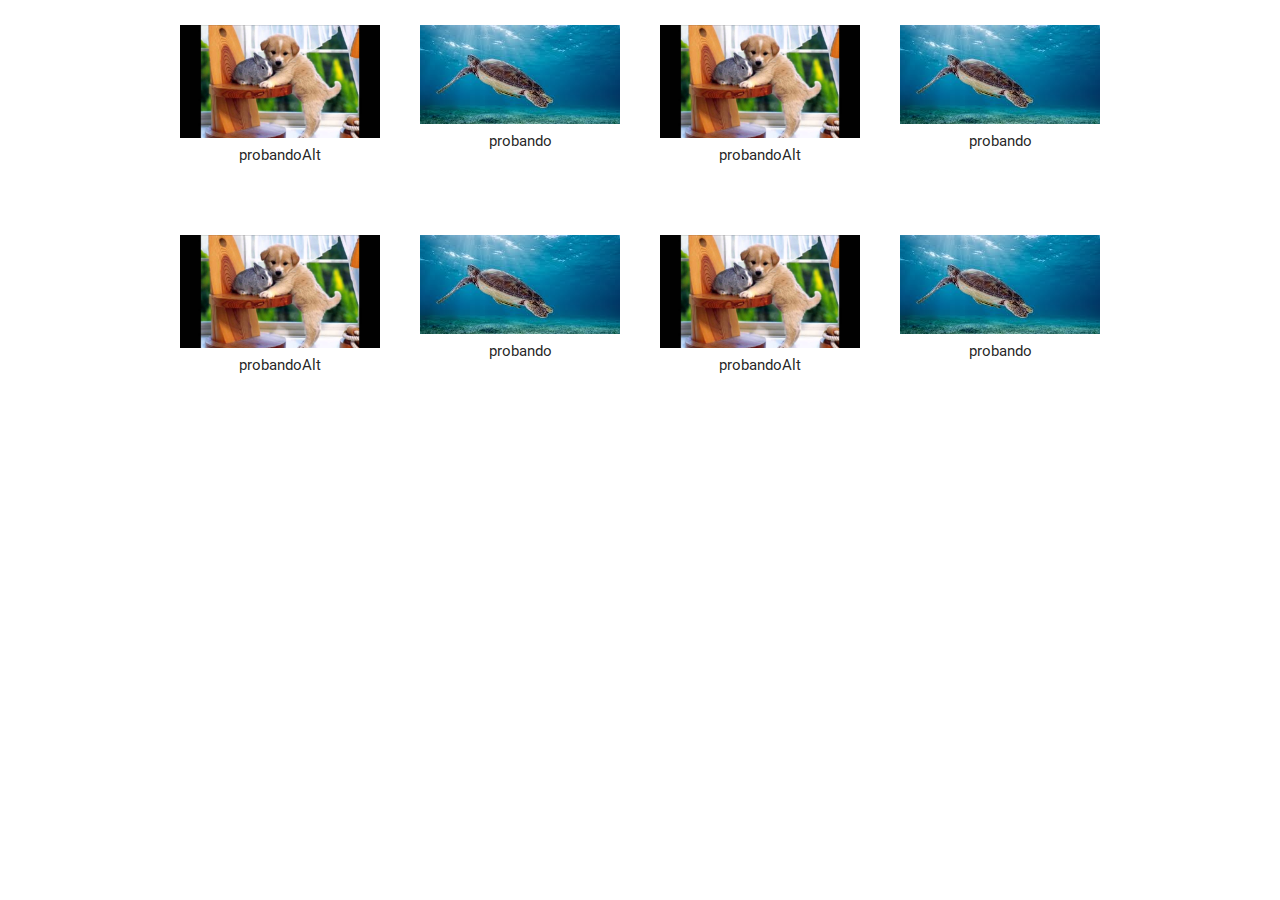
==== public/index.html @ 80aa9e71 "actualizando carpertas" ====
<!DOCTYPE html>
<html lang="en">
<head>
  <meta charset="utf-8">
  <meta http-equiv="X-UA-Compatible" content="IE=edge">
  <meta name="viewport" content="width=device-width, initial-scale=1.0">
  <title>Viajes</title>
  <link rel="stylesheet" href="vendors/materialize/css/materialize.min.css">

  <link rel="stylesheet" href="css/main.css">  
</head>

<body>
  <!-- Prueba para hover -->
    <!-- <div class="product-photo">
           <img src="assets/images/image1.jpg" class="img2" width="200px" height="200px">
           <img src="assets/img/tiernos.jpg" class="desaparece img1" width="200px" height="200px">
        
     </div> -->
    <div class="container">
        
        <img  src="assets/img/tiernos.jpg" alt="probandoAlt" width="200px">
        <img  src="assets/img/tortuga.jpg"  alt="probando" width="200px"> 
              
        <img  src="assets/img/tiernos.jpg" alt="probandoAlt" width="200px">
        <img  src="assets/img/tortuga.jpg"  alt="probando" width="200px"> 
              
        <img  src="assets/img/tiernos.jpg" alt="probandoAlt" width="200px">
        <img  src="assets/img/tortuga.jpg"  alt="probando" width="200px"> 
              
        <img  src="assets/img/tiernos.jpg" alt="probandoAlt" width="200px">
        <img  src="assets/img/tortuga.jpg"  alt="probando" width="200px"> 
          
    </div>

    <div id="content2">
    </div>
 
  <!-- Materialize  Jquery JavaScript -->
  <script src="vendors/js/jquery-3.2.1.min.js"></script>
  <script src="js/index.js"></script>
  <script src="js/prueba.js"></script>
</body>

</html>
---- public/css/main.css ----
/* Helpers */
.bold{
    font-weight: bold;
}
.content-body {
    background: rgb(247, 245, 245);
    font-family:'Raleway', sans-serif;
}

.item-img {
    outline: 1px solid blue;
    float: left;
    margin: 5%;
    
}
.fixed-cont{
    position: fixed;
    z-index: 1000;
}
.cont-img {
    outline: 1px solid red;
    float: left;
}
.container {
    overflow: hidden;
}
/* jennifer
 */
 
.product-photo {
    background-color: #CCCCCC;
    float: left;
    position:relative;
    height: 285px;
    margin-bottom: 5px;
    width: 181px;
}
.imgdisplay{
    display: none;
}
.imghover {
    position: absolute;
    top: 0px;
    left: 0px;
    opacity: 1;
}
.figcaptionhover {
    height: 100px;
    background-color: black;
    color: white;
    padding-top: 30px;
}
.img2 {
    position:absolute;
    top:0px;
    left:0px;
}

pre {
    display: block;
    padding: 9.5px;
    margin: 0 0 10px;
    font-size: 13px;
    line-height: 1.428571429;
    color: #333;
    word-break: break-all;
    word-wrap: break-word;
    background-color: #f5f5f5;
    border: 1px solid #ccc;
    border-radius: 4px;
    position: relative;
}
span {
    position: absolute;
    left: 10px;
}
.texto-azul {
    border: 1px solid red;
}

figure.horizontal {
    height: 200px;
    width: 200px;
    text-align: center;
    margin: 5px 2px;
}
.tb {
    width: 70%;
    max-width: 960px;
    width: 90%;
    list-style-type: none;
    margin: 20px auto;
    padding: 0;
    display: flex;
    flex-flow: row wrap;
    justify-content: space-around;
}

.nav-wrapper {
   /* background: #3f51b5;*/
   background: rgb(126, 125, 125);
}
.cont-section {
    margin-top: 2%;
    padding: 2%;
    background: #fff;
}
.back-img {
    background: url('../assets/img/programa-cod.jpg')
            center no-repeat;
    background-size: cover;
    width: 100%;
    height: 60vh;
    color: white;        
}
.text {
    text-align: center;
    padding-top: 15%;
    font-family: 'Stint Ultra Condensed', cursive;
}
.opacity{
    background: rgba(0, 0, 0, 0.5);
    height: 100%;
}
.descarga {
    text-align: center;
    /*margin: 2%;*/
}
.descarga a {
    margin: 2%;
}
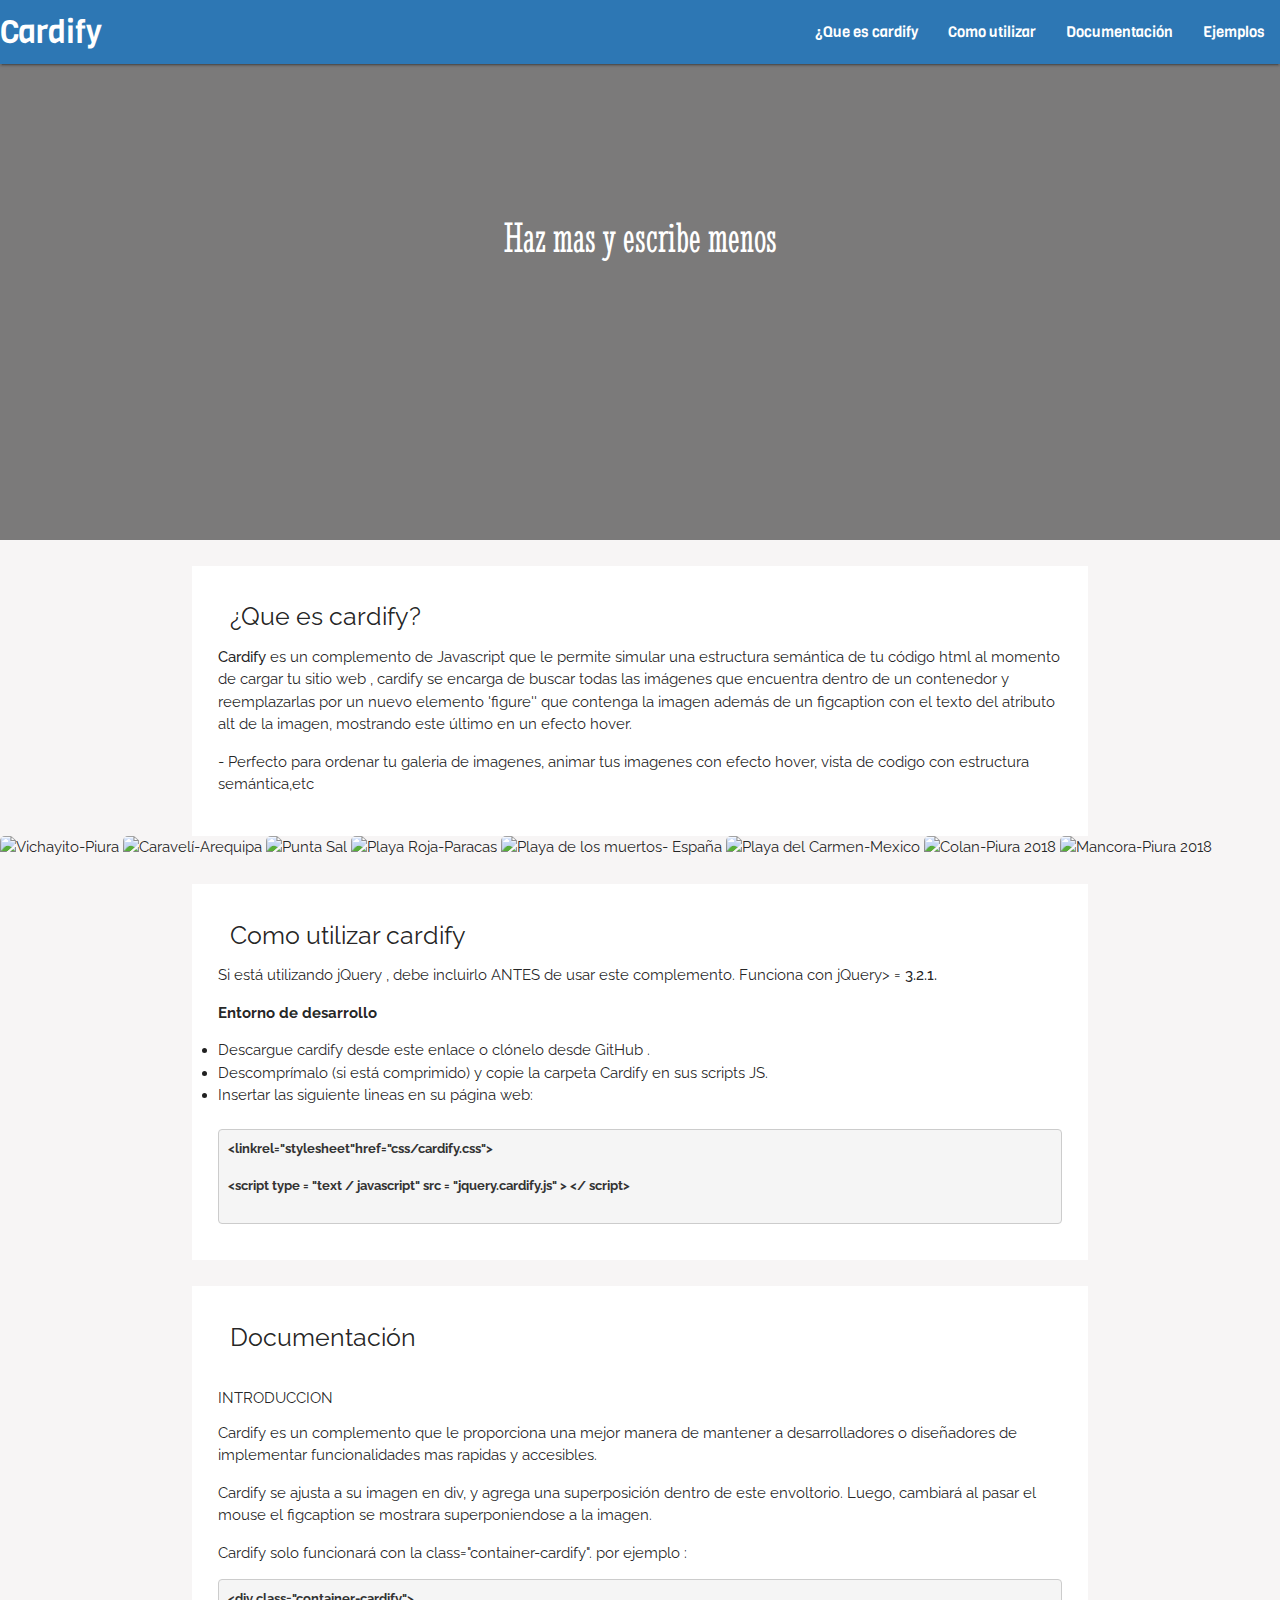
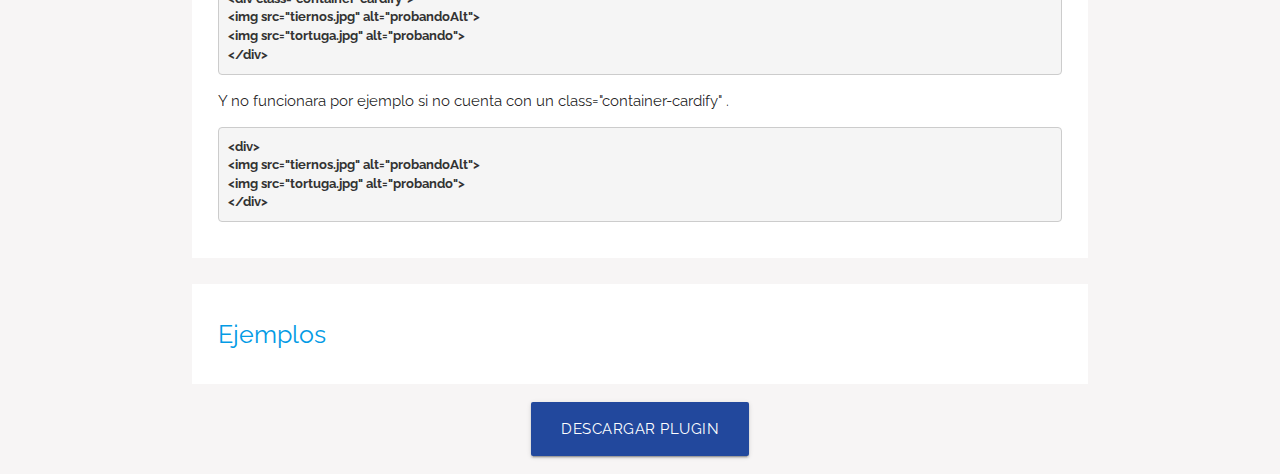
==== commit 5ecc13ca: "version2" ====
--- a/public/index.html
+++ b/public/index.html
@@ -1,45 +1,177 @@
 <!DOCTYPE html>
 <html lang="en">
+
 <head>
   <meta charset="utf-8">
   <meta http-equiv="X-UA-Compatible" content="IE=edge">
   <meta name="viewport" content="width=device-width, initial-scale=1.0">
-  <title>Viajes</title>
+  <title>Plugin</title>
+  <link href="https://fonts.googleapis.com/css?family=Viga" rel="stylesheet">
+  <link href="https://fonts.googleapis.com/css?family=Bilbo+Swash+Caps|Raleway|Stint+Ultra+Condensed" rel="stylesheet">
   <link rel="stylesheet" href="vendors/materialize/css/materialize.min.css">
-
-  <link rel="stylesheet" href="css/main.css">  
+  <link rel="stylesheet" href="css/main.css">
+  <link rel="stylesheet" href="css/cardify.css">
 </head>
 
-<body>
-  <!-- Prueba para hover -->
-    <!-- <div class="product-photo">
-           <img src="assets/images/image1.jpg" class="img2" width="200px" height="200px">
-           <img src="assets/img/tiernos.jpg" class="desaparece img1" width="200px" height="200px">
-        
-     </div> -->
-    <div class="container">
-        
-        <img  src="assets/img/tiernos.jpg" alt="probandoAlt" width="200px">
-        <img  src="assets/img/tortuga.jpg"  alt="probando" width="200px"> 
-              
-        <img  src="assets/img/tiernos.jpg" alt="probandoAlt" width="200px">
-        <img  src="assets/img/tortuga.jpg"  alt="probando" width="200px"> 
-              
-        <img  src="assets/img/tiernos.jpg" alt="probandoAlt" width="200px">
-        <img  src="assets/img/tortuga.jpg"  alt="probando" width="200px"> 
-              
-        <img  src="assets/img/tiernos.jpg" alt="probandoAlt" width="200px">
-        <img  src="assets/img/tortuga.jpg"  alt="probando" width="200px"> 
-          
+<body class="content-body">
+  <header class="nav-wrapper">
+    <nav class="fixed-cont">
+      <div class="nav-wrapper">
+        <a href="#" class="brand-logo cardify-left">Cardify</a>
+        <ul id="nav-mobile" class="right hide-on-med-and-down">
+          <li>
+            <a href="#cardify">¿Que es cardify</a>
+          </li>
+          <li>
+            <a href="#utilizar">Como utilizar</a>
+          </li>
+          <li>
+            <a href="#documentacion">Documentación</a>
+          </li>
+          <li>
+            <a href="views/examples.html">Ejemplos</a>
+          </li>
+        </ul>
+      </div>
+    </nav>
+  </header>
+  <section>
+    <div class="back-img">
+      <div class="opacity">
+        <div class="container text">
+          <h3> Haz mas y escribe menos</h3>
+
+        </div>
+      </div>
     </div>
 
-    <div id="content2">
+  </section>
+  <section>
+    <div class="container cont-section">
+      <div id="cardify">
+        <h5>
+          <i class="fa fa-info" aria-hidden="true"></i> &nbsp; ¿Que es cardify?</h5>
+      </div>
+      <div>
+        <p>
+          <strong>Cardify</strong> es un complemento de Javascript que le permite simular una estructura semántica de tu código html
+          al momento de cargar tu sitio web , cardify se encarga de buscar todas las imágenes que encuentra dentro de un
+          contenedor y reemplazarlas por un nuevo elemento 'figure'' que contenga la imagen además de un figcaption con el
+          texto del atributo alt de la imagen, mostrando este último en un efecto hover.</p>
+        <p>- Perfecto para ordenar tu galeria de imagenes, animar tus imagenes con efecto hover, vista de codigo con estructura
+          semántica,etc</p>
+
+      </div>
     </div>
- 
+    <div class="container-cardify1 col m12">
+        
+        <img  src="assets/images/img3.jpg" alt="Vichayito-Piura" >
+        <img src="assets/images/img4.jpg" alt="Caravelí-Arequipa">
+        <img  src="assets/images/img5.jpg" alt="Punta Sal" >
+        <img  src="assets/images/img6.jpg" alt="Playa Roja-Paracas" >
+                
+        <img  src="assets/images/img1.jpg" alt="Playa de los muertos- España">
+        <img  src="assets/images/img2.jpg" alt="Playa del Carmen-Mexico">
+                
+          <img  src="assets/images/img7.jpg" alt="Colan-Piura 2018" >
+          <img  src="assets/images/img8.jpg"  alt="Mancora-Piura 2018" > 
+      <!--    <img  src="assets/images/img9.jpg"  alt="Zorrritos-Tumbes" > -->
+
+      </div>
+  </section>
+  <section>
+    <div class="container cont-section">
+      <div id="utilizar">
+        <h5>
+          <i class="fa fa-file-code-o" aria-hidden="true"></i> &nbsp; Como utilizar cardify</h5>
+      </div>
+      <div>
+        <p>Si está utilizando jQuery , debe incluirlo ANTES de usar este complemento. Funciona con jQuery> =
+          <strong>3.2.1.</strong>
+        </p>
+        <p class="bold">Entorno de desarrollo</p>
+        <li> Descargue cardify desde este enlace o clónelo desde GitHub .</li>
+        <li> Descomprímalo (si está comprimido) y copie la carpeta Cardify en sus scripts JS.</li>
+        <li> Insertar las siguiente lineas en su página web:</li>
+        <br>
+        <div class="language-javascript">
+          <div class="bold">
+            <div>&lt;linkrel="stylesheet"href="css/cardify.css"&gt;</div>
+            <div>&nbsp;</div>
+            <div>&lt;script type = "text / javascript" src = "jquery.cardify.js" &gt; &lt;/ script&gt;&nbsp;</div>
+            <div>&nbsp;</div>
+          </div>
+        </div>
+      </div>
+    </div>
+  </section>
+  <section>
+    <div class="container cont-section">
+      <div id="documentacion">
+        <h5>
+          <i class="fa fa-file-text" aria-hidden="true"></i> &nbsp; Documentación
+        </h5>
+      </div>
+      <br>
+      <div>
+        <h6>INTRODUCCION</h6>
+      </div>
+      <P>Cardify es un complemento que le proporciona una mejor manera de mantener a desarrolladores o diseñadores de implementar
+        funcionalidades mas rapidas y accesibles.</P>
+
+      <p>Cardify se ajusta a su imagen en div, y agrega una superposición dentro de este envoltorio. Luego, cambiará al pasar
+        el mouse el figcaption se mostrara superponiendose a la imagen.
+      </p>
+      <div>
+        <p>Cardify solo funcionará con la class="container-cardify".
+          por ejemplo :</p>
+
+          <div class="language-javascript">
+            <div class="bold">
+                
+            <div>&lt;div class="container-cardify"&gt;</div>          
+            <div>&lt;img  src="tiernos.jpg" alt="probandoAlt"&gt;</div>    
+            <div>&lt;img  src="tortuga.jpg"  alt="probando"&gt;</div> 
+            <div>&lt;/div&gt;</div>  
+            </div>
+          </div>
+        <p>Y no funcionara por ejemplo si no cuenta con un class="container-cardify" .</p>   
+        
+        <div class="language-javascript">
+          <div class="bold">
+            <div>&lt;div&gt;</div>
+            <div>&lt;img  src="tiernos.jpg" alt="probandoAlt"&gt;</div>
+            <div>&lt;img  src="tortuga.jpg"  alt="probando"&gt;</div>
+            <div>&lt;/div&gt;</div> 
+          </div>
+          </div>
+        </div>
+      </div>
+
+    </div>
+
+
+  </section>
+  <section>
+    <div class="container cont-section">
+      <div id="ejemplos">
+        <a href="views/examples.html"><h5>Ejemplos</h5></a>
+      </div>
+    </div>
+</section>
+  <section>
+    <div class="container descarga">
+      <a class="waves-effect waves-light btn-large " href="test/plugin-cardify/jquery.cardify.zip" download="Cardify">Descargar Plugin</a>
+    </div>
+  </section>
+
+
+
   <!-- Materialize  Jquery JavaScript -->
+  <script src="https://use.fontawesome.com/eb8c5d1ec4.js"></script>
   <script src="vendors/js/jquery-3.2.1.min.js"></script>
-  <script src="js/index.js"></script>
-  <script src="js/prueba.js"></script>
+  <script src="js/app.js"></script>
+  <script src="js/jquery.cardify.js"></script>
 </body>
 
 </html>--- a/public/css/main.css
+++ b/public/css/main.css
@@ -2,6 +2,12 @@
 .bold{
     font-weight: bold;
 }
+.row{
+    margin-top:10px;
+    margin-bottom: 0px;
+}
+
+/* Clases especificas */
 .content-body {
     background: rgb(247, 245, 245);
     font-family:'Raleway', sans-serif;
@@ -11,52 +17,45 @@
     outline: 1px solid blue;
     float: left;
     margin: 5%;
-    
+
+}
+.cardify-left {
+    padding-left: 2px;
 }
 .fixed-cont{
     position: fixed;
     z-index: 1000;
-}
-.cont-img {
-    outline: 1px solid red;
-    float: left;
+    font-family: 'Viga', sans-serif;
 }
 .container {
     overflow: hidden;
 }
-/* jennifer
- */
- 
-.product-photo {
-    background-color: #CCCCCC;
-    float: left;
-    position:relative;
-    height: 285px;
-    margin-bottom: 5px;
-    width: 181px;
-}
-.imgdisplay{
-    display: none;
-}
-.imghover {
-    position: absolute;
-    top: 0px;
-    left: 0px;
-    opacity: 1;
-}
 .figcaptionhover {
-    height: 100px;
+    height: 150px;
     background-color: black;
     color: white;
-    padding-top: 30px;
+    padding-top: 50px;
 }
-.img2 {
-    position:absolute;
-    top:0px;
-    left:0px;
+.btn, .btn-large {
+
+    background-color: #22489d;
 }
-
+.language-javascript {
+    display: block;
+    padding: 9.5px;
+    margin: 0 0 10px;
+    font-size: 13px;
+    line-height: 1.428571429;
+    color: #333;
+    word-break: break-all;
+    word-wrap: break-word;
+    background-color: #f5f5f5;
+    border: 1px solid #ccc;
+    border-radius: 4px;
+    position: relative;
+}
 pre {
+    z-index: -2;
     display: block;
     padding: 9.5px;
     margin: 0 0 10px;
@@ -78,27 +77,9 @@
     border: 1px solid red;
 }
 
-figure.horizontal {
-    height: 200px;
-    width: 200px;
-    text-align: center;
-    margin: 5px 2px;
-}
-.tb {
-    width: 70%;
-    max-width: 960px;
-    width: 90%;
-    list-style-type: none;
-    margin: 20px auto;
-    padding: 0;
-    display: flex;
-    flex-flow: row wrap;
-    justify-content: space-around;
-}
 
 .nav-wrapper {
-   /* background: #3f51b5;*/
-   background: rgb(126, 125, 125);
+   background: #2d77b4;
 }
 .cont-section {
     margin-top: 2%;
@@ -106,7 +87,7 @@
     background: #fff;
 }
 .back-img {
-    background: url('../assets/img/programa-cod.jpg')
+    background: url('../assets/images/programa-cod.jpg')
             center no-repeat;
     background-size: cover;
     width: 100%;
@@ -124,8 +105,7 @@
 }
 .descarga {
     text-align: center;
-    /*margin: 2%;*/
 }
 .descarga a {
     margin: 2%;
-}+}
--- a/public/css/cardify.css
+++ b/public/css/cardify.css
@@ -0,0 +1,63 @@
+.horizontal {
+    width: 22%;
+    /*width: 303px;*/
+    height: 202px;
+    text-align: center;
+    margin: 5px 2px;
+}
+.figure-cardify {
+    width: 100%;
+    height: 202px;
+    text-align: center;
+    margin: 0 auto;
+}
+.cardify-figcaption {
+    width: 100%;
+    text-align: center;
+    vertical-align: middle;
+    height: 150px;
+    background-color:#333;
+    color: white;
+    font-weight: bold;
+    text-transform: uppercase;
+    padding-top: 50px;
+}
+.tb {
+    max-width: 960px;
+    width: 90%;
+    list-style-type: none;
+    margin: 20px auto;
+    padding: 0;
+    display: flex;
+    flex-flow: row wrap;
+    justify-content: space-around;
+}
+#cont-ejemp-img {
+    margin-left: 0;
+}
+#cont-vertical-img {
+    margin-left: 24%;
+}
+.vertical {
+    margin: 15px auto;
+}
+.container-cardify1 img {
+    width: 100%;
+}
+
+img {
+    width: 75%;
+    height: 150px;
+    border-radius: 5px;
+}
+
+.hidden{
+    display: none;
+}
+
+/*@media (min-width:768px){
+    .container-horizontal img {
+        width: 20%;
+
+    }
+}*/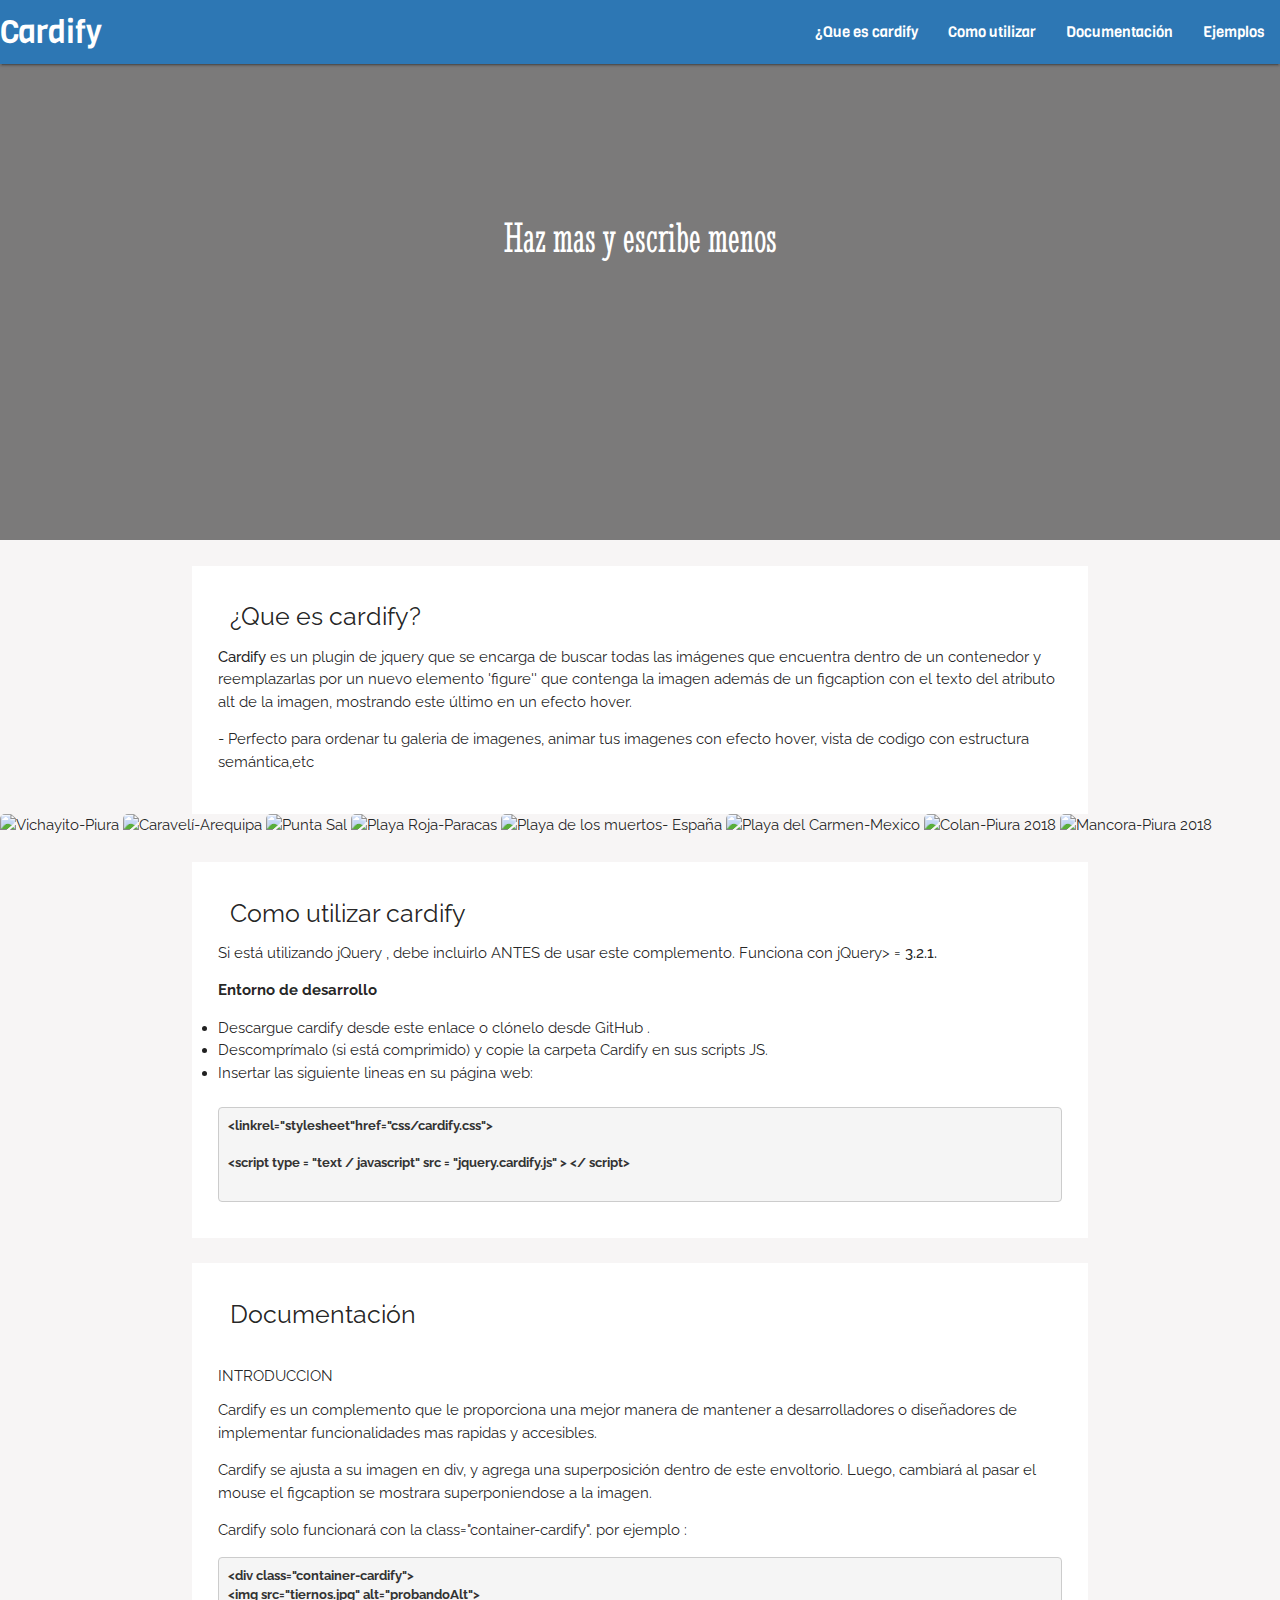
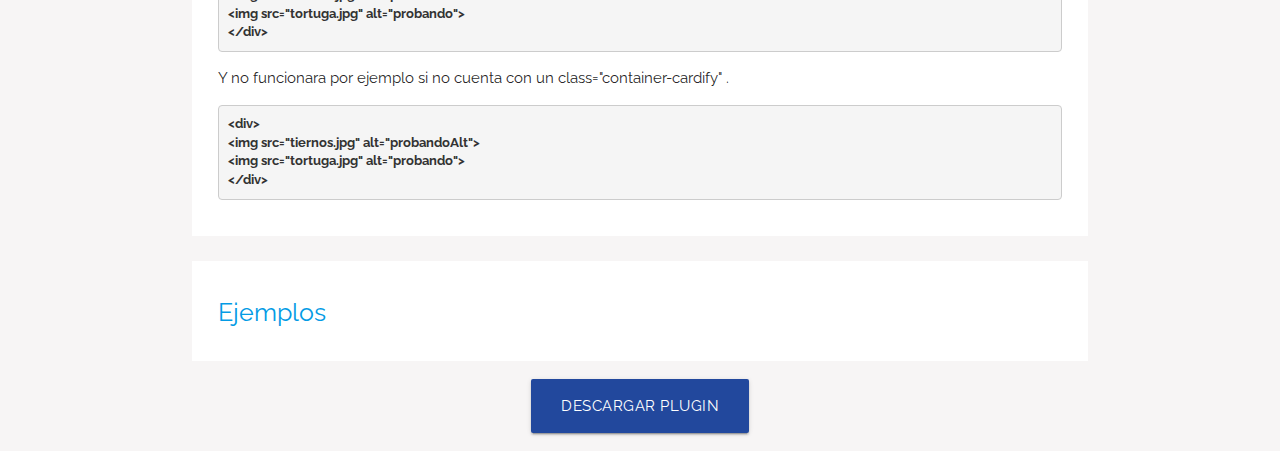
==== commit f35ba0be: "Merge branch 'master' of https://github.com/Jennifercarmen/cardify into gh-pages" ====
--- a/public/index.html
+++ b/public/index.html
@@ -54,8 +54,7 @@
       </div>
       <div>
         <p>
-          <strong>Cardify</strong> es un complemento de Javascript que le permite simular una estructura semántica de tu código html
-          al momento de cargar tu sitio web , cardify se encarga de buscar todas las imágenes que encuentra dentro de un
+          <strong>Cardify</strong> es un plugin de jquery que se encarga de buscar todas las imágenes que encuentra dentro de un
           contenedor y reemplazarlas por un nuevo elemento 'figure'' que contenga la imagen además de un figcaption con el
           texto del atributo alt de la imagen, mostrando este último en un efecto hover.</p>
         <p>- Perfecto para ordenar tu galeria de imagenes, animar tus imagenes con efecto hover, vista de codigo con estructura
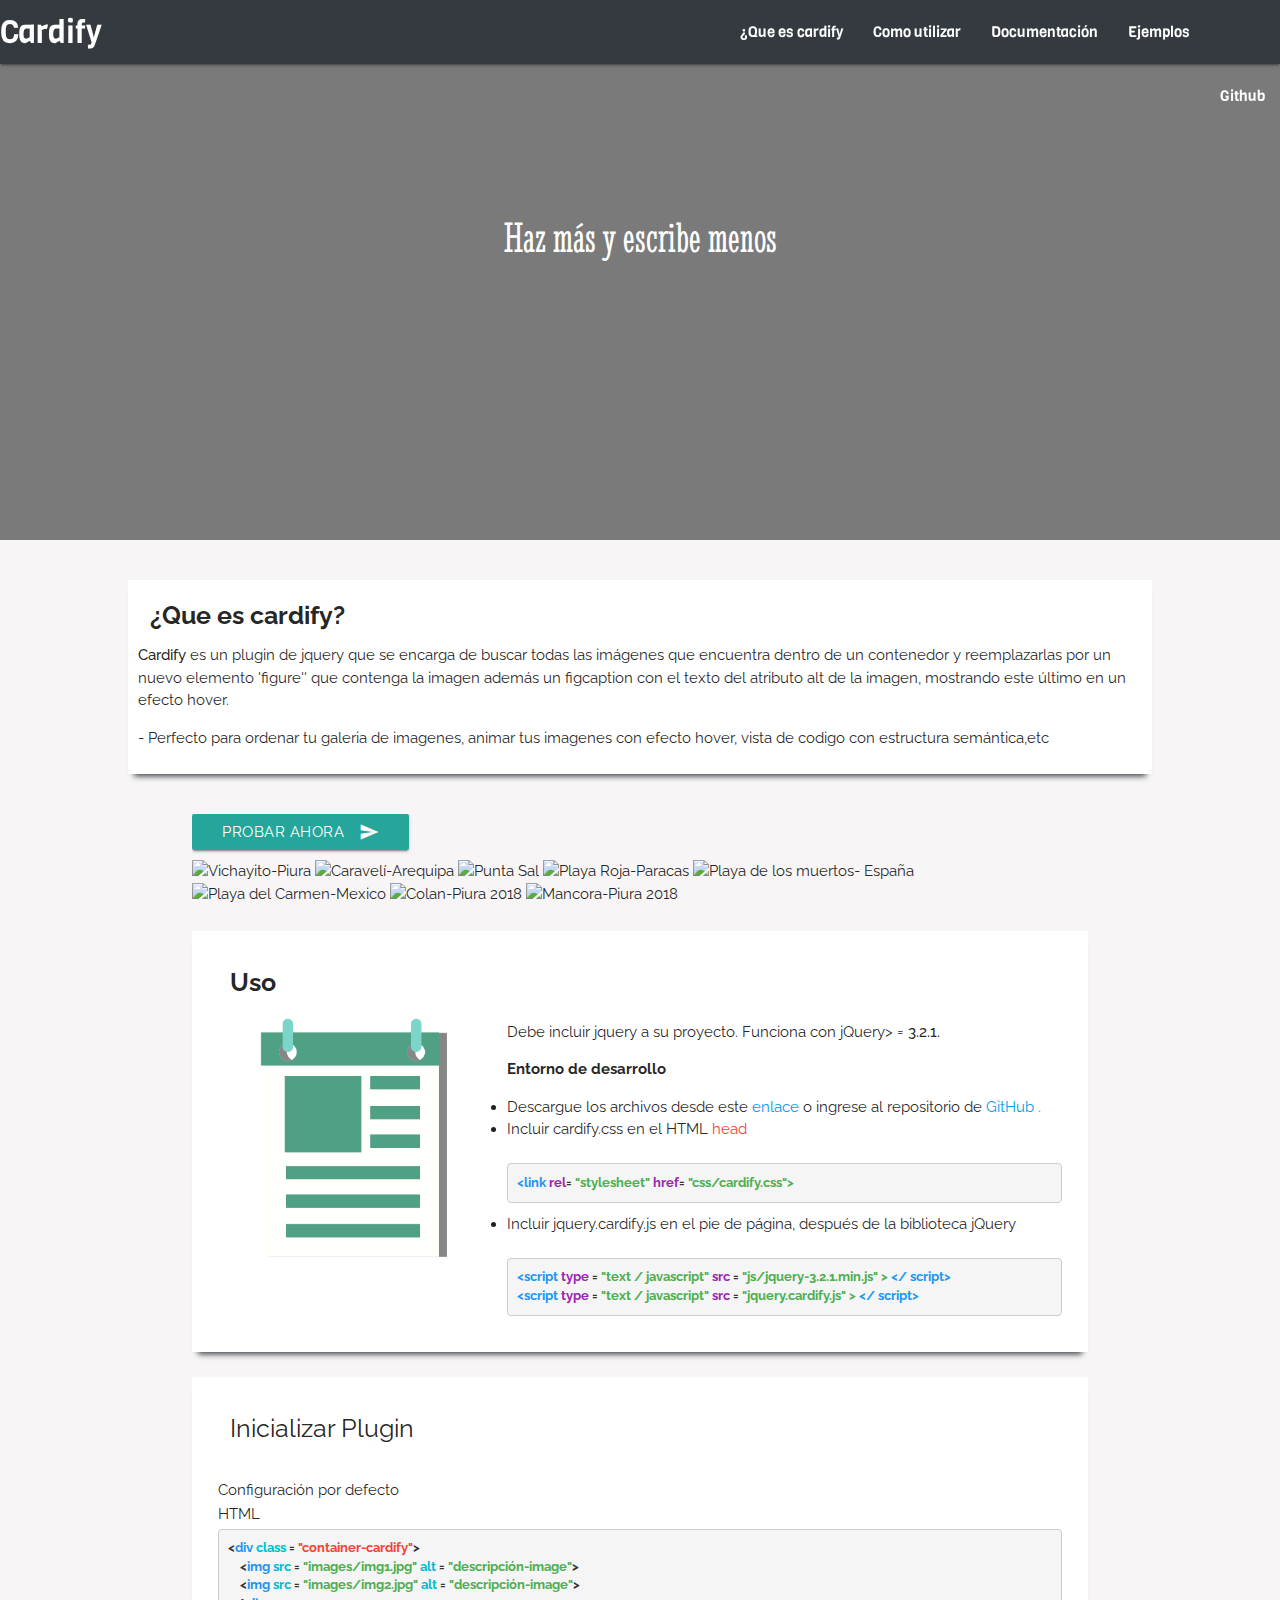
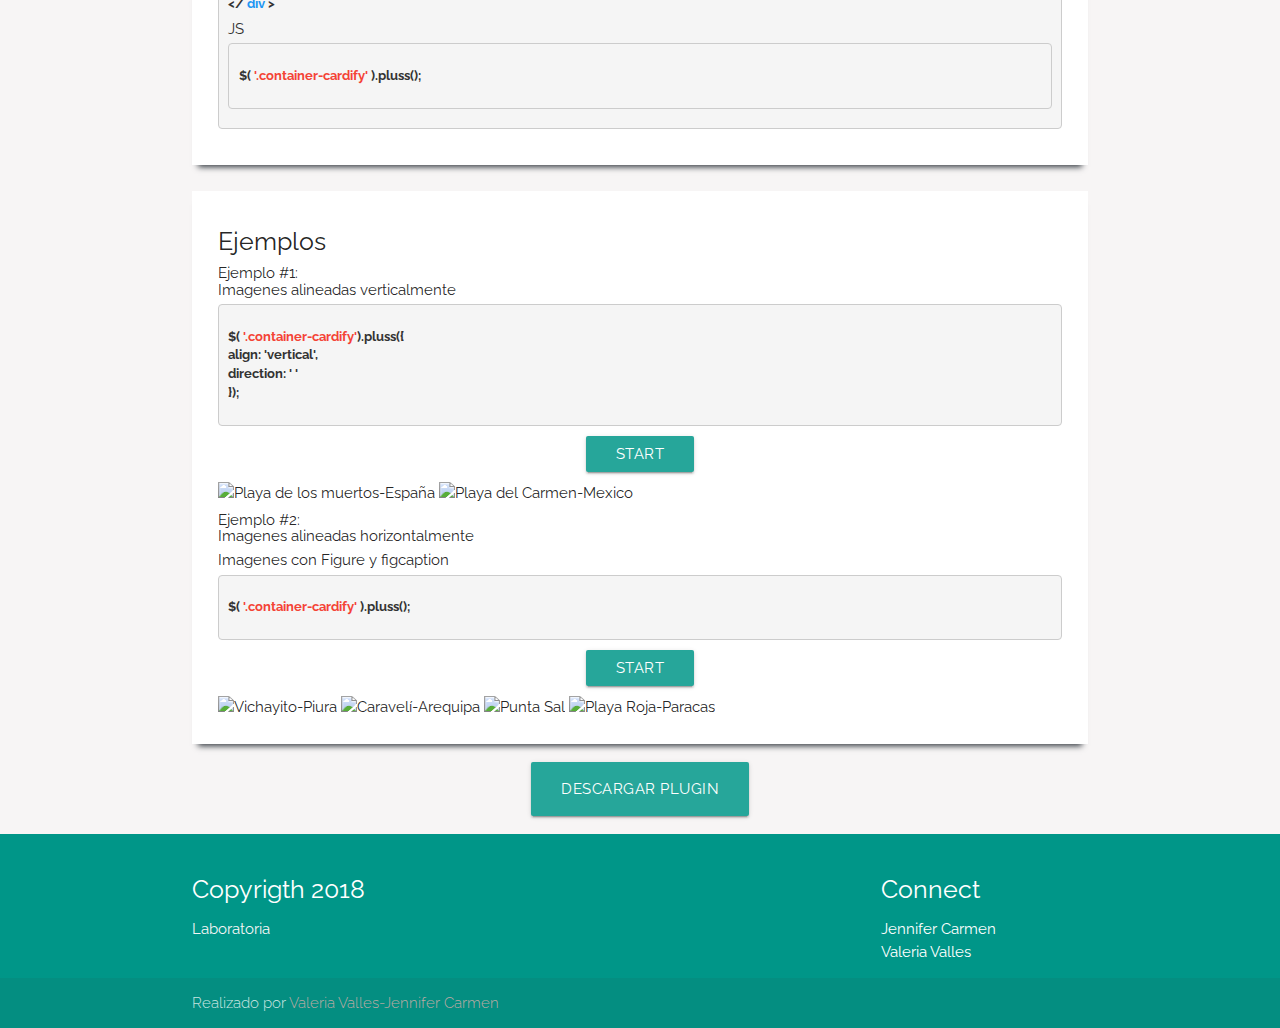
==== commit c8d460a4: "mejorando vista de imagenes mostradas al usuario" ====
--- a/public/index.html
+++ b/public/index.html
@@ -6,6 +6,10 @@
   <meta http-equiv="X-UA-Compatible" content="IE=edge">
   <meta name="viewport" content="width=device-width, initial-scale=1.0">
   <title>Plugin</title>
+  <link rel="shortcut icon" href="assets/images/logo.png">
+  <script defer src="https://use.fontawesome.com/releases/v5.0.6/js/all.js"></script>
+
+  <link href="https://fonts.googleapis.com/icon?family=Material+Icons" rel="stylesheet">
   <link href="https://fonts.googleapis.com/css?family=Viga" rel="stylesheet">
   <link href="https://fonts.googleapis.com/css?family=Bilbo+Swash+Caps|Raleway|Stint+Ultra+Condensed" rel="stylesheet">
   <link rel="stylesheet" href="vendors/materialize/css/materialize.min.css">
@@ -29,7 +33,11 @@
             <a href="#documentacion">Documentación</a>
           </li>
           <li>
-            <a href="views/examples.html">Ejemplos</a>
+            <a href="#ejemplos">Ejemplos</a>
+          </li>
+          <li>
+            <a href="https://github.com/Jennifercarmen/cardify">
+              <i class="fab fa-github"></i> Github</a>
           </li>
         </ul>
       </div>
@@ -39,135 +47,263 @@
     <div class="back-img">
       <div class="opacity">
         <div class="container text">
-          <h3> Haz mas y escribe menos</h3>
-
-        </div>
-      </div>
-    </div>
-
-  </section>
-  <section>
-    <div class="container cont-section">
+          <h3> Haz más y escribe menos</h3>
+        </div>
+      </div>
+    </div>
+  </section>
+  <section>
+    <div class="box">
       <div id="cardify">
-        <h5>
+        <h5 class="bold">
           <i class="fa fa-info" aria-hidden="true"></i> &nbsp; ¿Que es cardify?</h5>
       </div>
       <div>
         <p>
           <strong>Cardify</strong> es un plugin de jquery que se encarga de buscar todas las imágenes que encuentra dentro de un
-          contenedor y reemplazarlas por un nuevo elemento 'figure'' que contenga la imagen además de un figcaption con el
-          texto del atributo alt de la imagen, mostrando este último en un efecto hover.</p>
+          contenedor y reemplazarlas por un nuevo elemento 'figure'' que contenga la imagen además un figcaption con el texto
+          del atributo alt de la imagen, mostrando este último en un efecto hover.</p>
         <p>- Perfecto para ordenar tu galeria de imagenes, animar tus imagenes con efecto hover, vista de codigo con estructura
-          semántica,etc</p>
-
-      </div>
-    </div>
-    <div class="container-cardify1 col m12">
-        
-        <img  src="assets/images/img3.jpg" alt="Vichayito-Piura" >
+          semántica,etc
+        </p>
+
+      </div>
+
+    </div>
+
+    <div class="container">
+
+      <button id="start" class="btn waves-effect waves-light center" name="action">Probar Ahora
+        <i class="material-icons right">send</i>
+      </button>
+      <br>
+      <div class="container-cardify1">
+
+        <img src="assets/images/img3.jpg" alt="Vichayito-Piura">
         <img src="assets/images/img4.jpg" alt="Caravelí-Arequipa">
-        <img  src="assets/images/img5.jpg" alt="Punta Sal" >
-        <img  src="assets/images/img6.jpg" alt="Playa Roja-Paracas" >
-                
-        <img  src="assets/images/img1.jpg" alt="Playa de los muertos- España">
-        <img  src="assets/images/img2.jpg" alt="Playa del Carmen-Mexico">
-                
-          <img  src="assets/images/img7.jpg" alt="Colan-Piura 2018" >
-          <img  src="assets/images/img8.jpg"  alt="Mancora-Piura 2018" > 
-      <!--    <img  src="assets/images/img9.jpg"  alt="Zorrritos-Tumbes" > -->
-
-      </div>
-  </section>
-  <section>
-    <div class="container cont-section">
+        <img src="assets/images/img5.jpg" alt="Punta Sal">
+        <img src="assets/images/img6.jpg" alt="Playa Roja-Paracas">
+
+        <img src="assets/images/img1.jpg" alt="Playa de los muertos- España">
+        <img src="assets/images/img2.jpg" alt="Playa del Carmen-Mexico">
+
+        <img src="assets/images/img7.jpg" alt="Colan-Piura 2018">
+        <img src="assets/images/img8.jpg" alt="Mancora-Piura 2018">
+        <!--    <img  src="assets/images/img9.jpg"  alt="Zorrritos-Tumbes" > -->
+
+      </div>
+    </div>
+  </section>
+  <section>
+    <div class="container cont-section efect">
       <div id="utilizar">
-        <h5>
-          <i class="fa fa-file-code-o" aria-hidden="true"></i> &nbsp; Como utilizar cardify</h5>
-      </div>
-      <div>
-        <p>Si está utilizando jQuery , debe incluirlo ANTES de usar este complemento. Funciona con jQuery> =
-          <strong>3.2.1.</strong>
-        </p>
-        <p class="bold">Entorno de desarrollo</p>
-        <li> Descargue cardify desde este enlace o clónelo desde GitHub .</li>
-        <li> Descomprímalo (si está comprimido) y copie la carpeta Cardify en sus scripts JS.</li>
-        <li> Insertar las siguiente lineas en su página web:</li>
-        <br>
-        <div class="language-javascript">
-          <div class="bold">
-            <div>&lt;linkrel="stylesheet"href="css/cardify.css"&gt;</div>
-            <div>&nbsp;</div>
-            <div>&lt;script type = "text / javascript" src = "jquery.cardify.js" &gt; &lt;/ script&gt;&nbsp;</div>
-            <div>&nbsp;</div>
-          </div>
-        </div>
-      </div>
-    </div>
-  </section>
-  <section>
-    <div class="container cont-section">
+        <h5 class="bold">
+          <i class="fa fa-file-code-o" aria-hidden="true"></i> &nbsp; Uso</h5>
+      </div>
+      <div class="row">
+        <div class="col m4">
+          <img src="assets/images/information.png" class="responsive-img" alt="">
+        </div>
+        <div class="col m8">
+          <p>Debe incluir jquery a su proyecto. Funciona con jQuery> =
+            <strong>3.2.1.</strong>
+          </p>
+          <p class="bold">Entorno de desarrollo</p>
+          <li> Descargue los archivos desde este
+            <a href="test/plugin-cardify/jquery.cardify.zip"> enlace </a> o ingrese al repositorio de
+            <a target="_blank" href="https://github.com/Jennifercarmen/cardify">
+              GitHub .</a>
+          </li>
+          <li> Incluir cardify.css en el HTML
+            <span class="red-text">head</span>
+          </li>
+          <br>
+          <div class="language-javascript bold">
+            <div>
+              <span class="blue-text">&lt;link </span>
+              <span class="purple-text"> rel</span>=
+              <span class="green-text"> "stylesheet" </span>
+              <span class="purple-text">href</span>=
+              <span class="green-text"> "css/cardify.css"&gt;</span>
+            </div>
+          </div>
+          <li> Incluir jquery.cardify.js en el pie de página, después de la biblioteca jQuery </li>
+          <br>
+          <div class="language-javascript bold">
+            <div>
+              <span class="blue-text">&lt;script </span>
+              <span class="purple-text">type </span>=
+              <span class="green-text"> "text / javascript" </span>
+              <span class="purple-text">src</span> =
+              <span class="green-text"> "js/jquery-3.2.1.min.js" &gt; </span>
+              <span class="blue-text">&lt;/ script&gt;&nbsp;</span>
+            </div>
+            <div>
+              <span class="blue-text">&lt;script </span>
+              <span class="purple-text">type </span>=
+              <span class="green-text"> "text / javascript" </span>
+              <span class="purple-text">src</span> =
+              <span class="green-text"> "jquery.cardify.js" &gt; </span>
+              <span class="blue-text">&lt;/ script&gt;&nbsp;</span>
+            </div>
+          </div>
+        </div>
+      </div>
+
+    </div>
+  </section>
+  <section>
+
+    <div class="container cont-section efect">
       <div id="documentacion">
         <h5>
-          <i class="fa fa-file-text" aria-hidden="true"></i> &nbsp; Documentación
+          <i class="fa fa-file-text" aria-hidden="true"></i> &nbsp; Inicializar Plugin
         </h5>
       </div>
       <br>
       <div>
-        <h6>INTRODUCCION</h6>
-      </div>
-      <P>Cardify es un complemento que le proporciona una mejor manera de mantener a desarrolladores o diseñadores de implementar
-        funcionalidades mas rapidas y accesibles.</P>
-
-      <p>Cardify se ajusta a su imagen en div, y agrega una superposición dentro de este envoltorio. Luego, cambiará al pasar
-        el mouse el figcaption se mostrara superponiendose a la imagen.
-      </p>
+        <h6>Configuración por defecto</h6>
+        <h6>HTML</h6>
+      </div>
+      <div class="language-javascript bold">
+        <div>
+          <<span class="blue-text">div </span>
+            <span class="cyan-text">class </span>=
+            <span class="red-text"> "container-cardify"</span>>
+            <br> &nbsp; &nbsp;
+            <<span class="blue-text">img </span>
+              <span class="cyan-text">src </span>=
+              <span class="green-text"> "images/img1.jpg"</span>
+              <span class="cyan-text">alt </span>=
+              <span class="green-text"> "descripción-image"</span>>
+              <br> &nbsp; &nbsp;
+              <<span class="blue-text">img </span>
+                <span class="cyan-text">src </span>=
+                <span class="green-text"> "images/img2.jpg"</span>
+                <span class="cyan-text">alt </span>=
+                <span class="green-text"> "descripción-image"</span>>
+                <br>
+                <<span>/</span>
+                  <span class="blue-text">div </span>>
+      </div>
       <div>
-        <p>Cardify solo funcionará con la class="container-cardify".
-          por ejemplo :</p>
-
+          <h6>JS</h6>
+        </div>
+        <div class="language-javascript bold">
+          <div>
+              <p class="bold">
+                  $(
+                  <span class="red-text">'.container-cardify'</span> ).pluss();
+                </p>
+     
+        </div>
+    </div>
+  </div>
+  </section>
+
+  <section>
+    <div class="container cont-section efect">
+      <div id="ejemplos">
+        <h5>Ejemplos</h5>
+        <div>
+          <h6>Ejemplo #1:
+            <br> Imagenes alineadas verticalmente</h6>
+          <div class="language-javascript bold">
+            <p>
+              $(
+              <span class="red-text">'.container-cardify'</span>).pluss({
+              <br> align: 'vertical',
+              <br>direction: ' '
+              <br> });
+            </p>
+          </div>
+          <div class="row">
+            <div class="col m12  col s12 center-align">
+              <button class="btn btn-primary" id="startvertical">
+                Start
+              </button>
+            </div>
+          </div>
+          <div class="container-cardify">
+            <img src="assets//images/img1.jpg" alt="Playa de los muertos-España">
+            <img src="assets//images/img2.jpg" alt="Playa del Carmen-Mexico">
+          </div>
+
+        </div>
+
+        <div>
+          <h6>Ejemplo #2:
+            <br> Imagenes alineadas horizontalmente</h6>
+          <h6>
+            Imagenes con Figure y figcaption
+          </h6>
           <div class="language-javascript">
-            <div class="bold">
-                
-            <div>&lt;div class="container-cardify"&gt;</div>          
-            <div>&lt;img  src="tiernos.jpg" alt="probandoAlt"&gt;</div>    
-            <div>&lt;img  src="tortuga.jpg"  alt="probando"&gt;</div> 
-            <div>&lt;/div&gt;</div>  
-            </div>
-          </div>
-        <p>Y no funcionara por ejemplo si no cuenta con un class="container-cardify" .</p>   
-        
-        <div class="language-javascript">
-          <div class="bold">
-            <div>&lt;div&gt;</div>
-            <div>&lt;img  src="tiernos.jpg" alt="probandoAlt"&gt;</div>
-            <div>&lt;img  src="tortuga.jpg"  alt="probando"&gt;</div>
-            <div>&lt;/div&gt;</div> 
-          </div>
-          </div>
-        </div>
-      </div>
-
-    </div>
-
-
-  </section>
-  <section>
-    <div class="container cont-section">
-      <div id="ejemplos">
-        <a href="views/examples.html"><h5>Ejemplos</h5></a>
-      </div>
-    </div>
-</section>
+            <p class="bold">
+              $(
+              <span class="red-text">'.container-cardify'</span> ).pluss();
+            </p>
+          </div>
+          <div class="row">
+            <div class="col m12  col s12 center-align">
+              <button class="btn btn-primary" id="startHorizontal">
+                Start
+              </button>
+            </div>
+          </div>
+          <div class="container-horizontal ">
+            <img src="assets//images/img3.jpg" alt="Vichayito-Piura">
+            <img src="assets//images/img4.jpg" alt="Caravelí-Arequipa">
+            <img src="assets//images/img5.jpg" alt="Punta Sal">
+            <img src="assets//images/img6.jpg" alt="Playa Roja-Paracas">
+
+          </div>
+
+        </div>
+      </div>
+    </div>
+  </section>
+
   <section>
     <div class="container descarga">
-      <a class="waves-effect waves-light btn-large " href="test/plugin-cardify/jquery.cardify.zip" download="Cardify">Descargar Plugin</a>
-    </div>
-  </section>
-
-
+      <a class="waves-effect waves-light btn-large " href="src/jquery.cardify.zip" download="Cardify">Descargar Plugin</a>
+    </div>
+  </section>
+  <footer class="page-footer teal">
+    <div class="container">
+      <div class="row">
+        <div class="col l6 s12">
+          <h5 class="white-text">Copyrigth 2018</h5>
+          <p class="grey-text text-lighten-4">Laboratoria</p>
+
+
+        </div>
+        <div class="col l3 s12">
+
+        </div>
+        <div class="col l3 s12">
+          <h5 class="white-text">Connect</h5>
+          <ul>
+            <li>
+              <i class="fab fa-github"></i>
+              <a class="white-text" href="https://github.com/Jennifercarmen/"> Jennifer Carmen</a>
+            </li>
+            <li>
+              <i class="fab fa-github"></i>
+              <a class="white-text" href="https://github.com/valeriavalles"> Valeria Valles</a>
+            </li>
+          </ul>
+        </div>
+      </div>
+    </div>
+    <div class="footer-copyright">
+      <div class="container">
+        Realizado por
+        <a class="brown-text text-lighten-3" href="http://materializecss.com">Valeria Valles-Jennifer Carmen</a>
+      </div>
+    </div>
+  </footer>
 
   <!-- Materialize  Jquery JavaScript -->
-  <script src="https://use.fontawesome.com/eb8c5d1ec4.js"></script>
   <script src="vendors/js/jquery-3.2.1.min.js"></script>
   <script src="js/app.js"></script>
   <script src="js/jquery.cardify.js"></script>
--- a/public/css/main.css
+++ b/public/css/main.css
@@ -1,4 +1,5 @@
 /* Helpers */
+
 .bold{
     font-weight: bold;
 }
@@ -12,7 +13,16 @@
     background: rgb(247, 245, 245);
     font-family:'Raleway', sans-serif;
 }
-
+.box {
+    width:80%;
+    background:white;
+    margin:40px auto;
+    box-shadow: 0 8px 6px -6px #343a40;
+    padding: 10px;
+    }
+.efect{
+    box-shadow: 0 8px 6px -6px #343a40;
+    }
 .item-img {
     outline: 1px solid blue;
     float: left;
@@ -38,7 +48,9 @@
 }
 .btn, .btn-large {
 
-    background-color: #22489d;
+    background-color:#26a69a;
+    margin-bottom: 10px;
+
 }
 .language-javascript {
     display: block;
@@ -69,17 +81,14 @@
     border-radius: 4px;
     position: relative;
 }
-span {
-    position: absolute;
-    left: 10px;
-}
+
 .texto-azul {
     border: 1px solid red;
 }
 
 
 .nav-wrapper {
-   background: #2d77b4;
+   background: #343a40;
 }
 .cont-section {
     margin-top: 2%;
--- a/public/css/cardify.css
+++ b/public/css/cardify.css
@@ -1,6 +1,5 @@
 .horizontal {
     width: 22%;
-    /*width: 303px;*/
     height: 202px;
     text-align: center;
     margin: 5px 2px;
@@ -16,15 +15,15 @@
     text-align: center;
     vertical-align: middle;
     height: 150px;
-    background-color:#333;
+    background-color: #6dc72a;
     color: white;
     font-weight: bold;
     text-transform: uppercase;
     padding-top: 50px;
+    position: relative;
 }
 .tb {
     max-width: 960px;
-    width: 90%;
     list-style-type: none;
     margin: 20px auto;
     padding: 0;
@@ -40,24 +39,16 @@
 }
 .vertical {
     margin: 15px auto;
+    width: 200px;
 }
-.container-cardify1 img {
-    width: 100%;
-}
-
-img {
-    width: 75%;
+.cont-img {
+    width: 95%;
     height: 150px;
     border-radius: 5px;
-}
+} 
 
 .hidden{
     display: none;
 }
 
-/*@media (min-width:768px){
-    .container-horizontal img {
-        width: 20%;
 
-    }
-}*/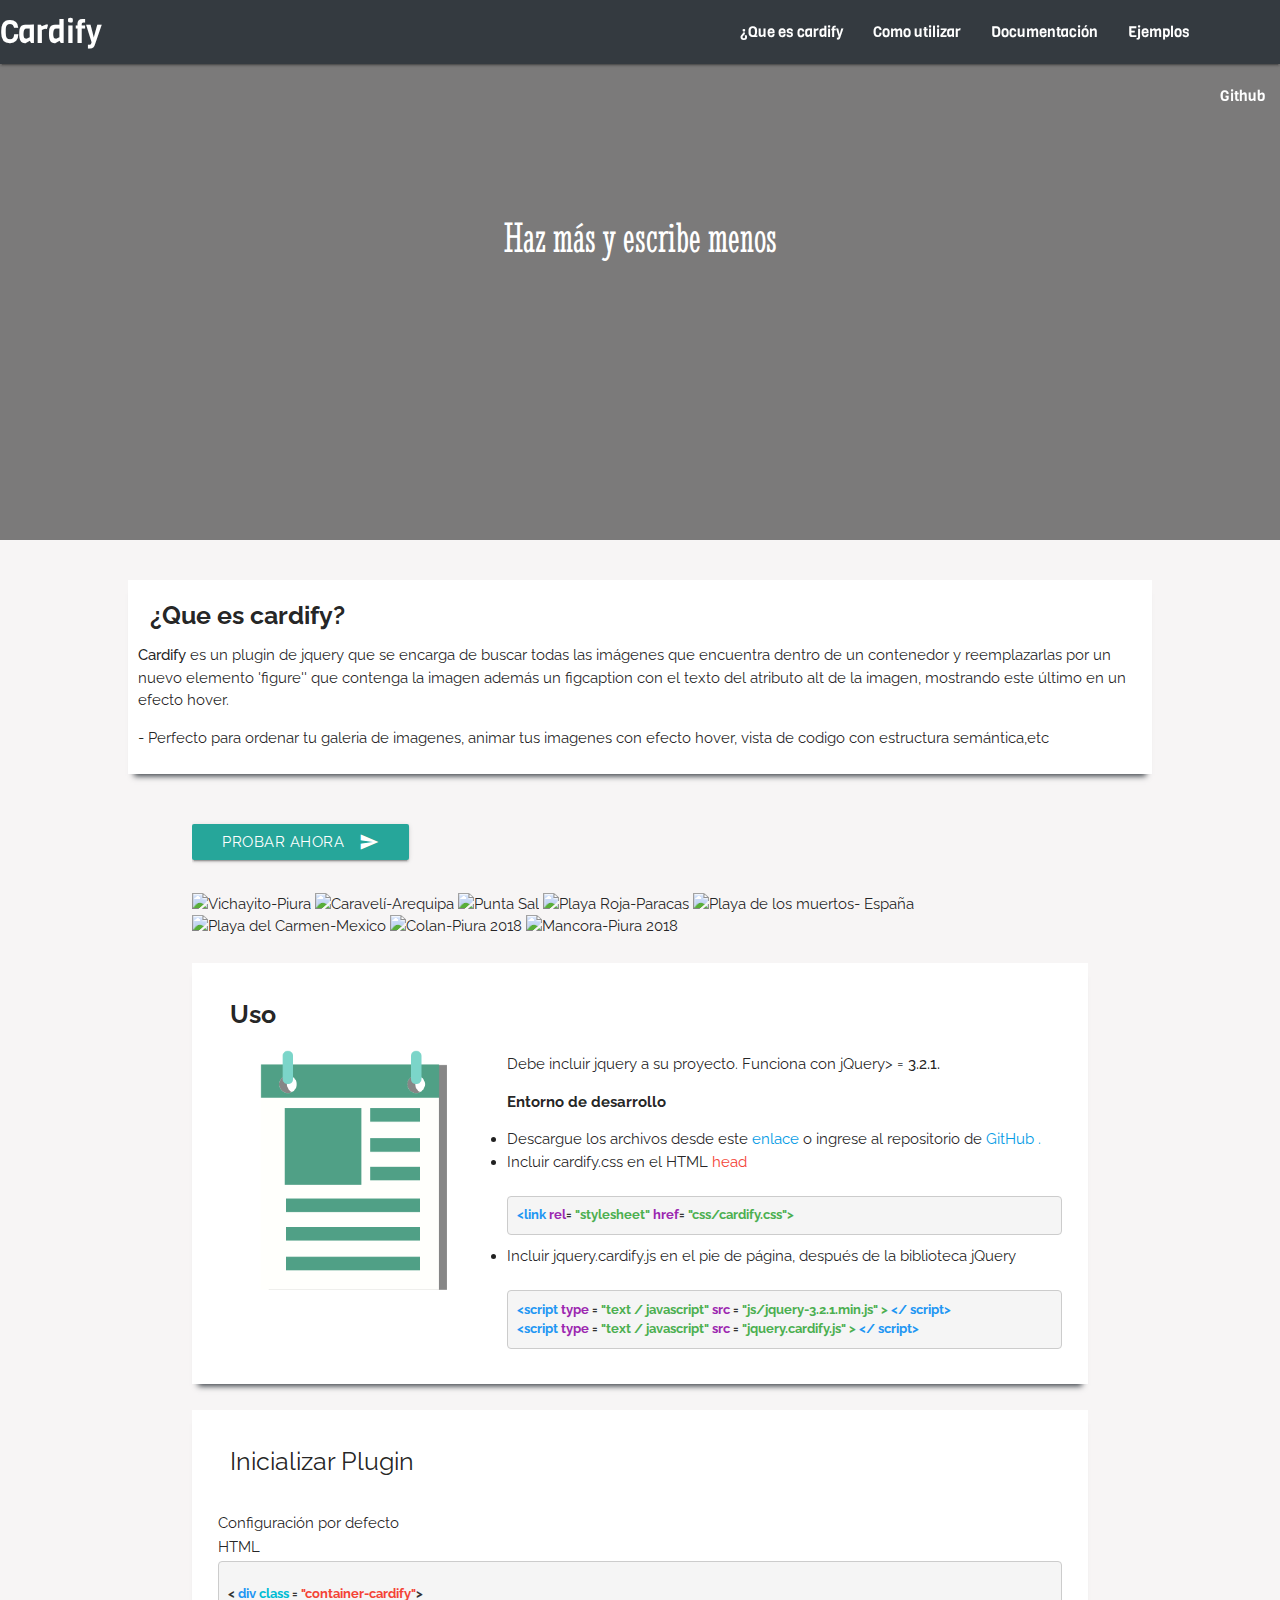
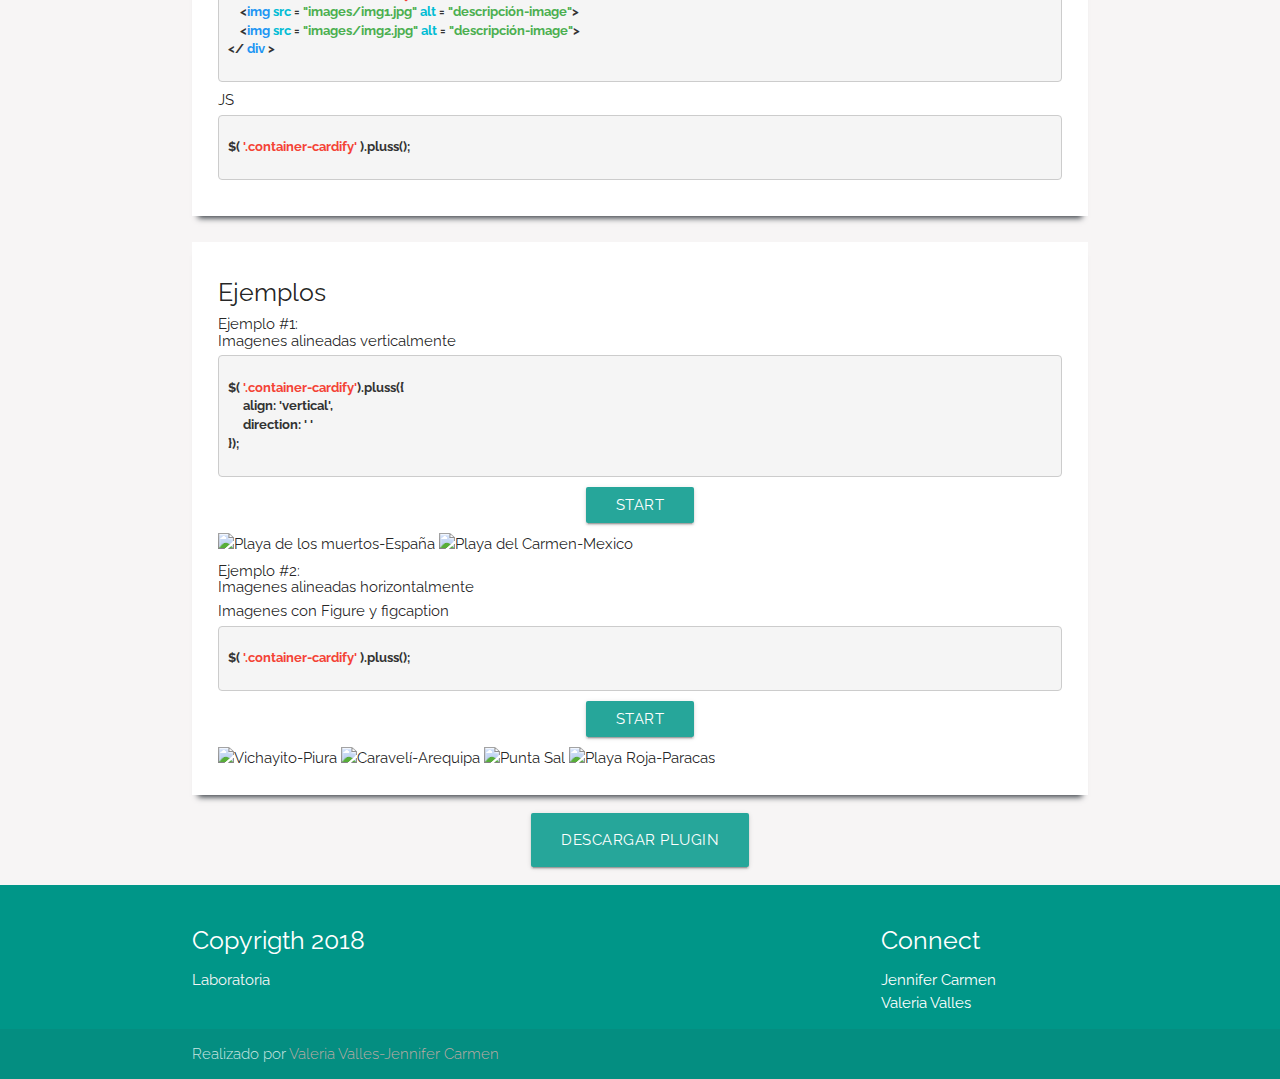
==== commit 36181a0c: "añadiendo opcion subir imagenes al contenedor" ====
--- a/public/index.html
+++ b/public/index.html
@@ -72,10 +72,25 @@
     </div>
 
     <div class="container">
-
-      <button id="start" class="btn waves-effect waves-light center" name="action">Probar Ahora
-        <i class="material-icons right">send</i>
-      </button>
+      <div class="row">
+        <div class="col s6  m6">
+          <button id="start" class="btn waves-effect waves-light center" name="action">Probar Ahora
+            <i class="material-icons right">send</i>
+          </button>
+          <a href="index.html" id="reiniciar" class="btn waves-effect waves-light center" name="action">Reiniciar
+            <i class="material-icons right">send</i>
+          </a>
+        </div>
+        <div class="col s6  m6" id="add">
+            <label>
+                <input type="file" name="fichero" value="" id="fichero" class="hide">
+            <a class="btn-floating btn-large waves-effect waves-light sky" title="Añadir imagenes al container"><i class="material-icons">add</i></a>
+              </label>
+        </div>
+      </div>
+
+
+
       <br>
       <div class="container-cardify1">
 
@@ -89,8 +104,6 @@
 
         <img src="assets/images/img7.jpg" alt="Colan-Piura 2018">
         <img src="assets/images/img8.jpg" alt="Mancora-Piura 2018">
-        <!--    <img  src="assets/images/img9.jpg"  alt="Zorrritos-Tumbes" > -->
-
       </div>
     </div>
   </section>
@@ -166,39 +179,40 @@
         <h6>HTML</h6>
       </div>
       <div class="language-javascript bold">
-        <div>
-          <<span class="blue-text">div </span>
-            <span class="cyan-text">class </span>=
-            <span class="red-text"> "container-cardify"</span>>
+        <p>
+          &lt;
+          <span class="blue-text"> div </span>
+          <span class="cyan-text">class </span>=
+          <span class="red-text"> "container-cardify"</span>>
+          <br> &nbsp; &nbsp;
+          <<span class="blue-text">img </span>
+            <span class="cyan-text">src </span>=
+            <span class="green-text"> "images/img1.jpg"</span>
+            <span class="cyan-text">alt </span>=
+            <span class="green-text"> "descripción-image"</span>>
             <br> &nbsp; &nbsp;
             <<span class="blue-text">img </span>
               <span class="cyan-text">src </span>=
-              <span class="green-text"> "images/img1.jpg"</span>
+              <span class="green-text"> "images/img2.jpg"</span>
               <span class="cyan-text">alt </span>=
               <span class="green-text"> "descripción-image"</span>>
-              <br> &nbsp; &nbsp;
-              <<span class="blue-text">img </span>
-                <span class="cyan-text">src </span>=
-                <span class="green-text"> "images/img2.jpg"</span>
-                <span class="cyan-text">alt </span>=
-                <span class="green-text"> "descripción-image"</span>>
-                <br>
-                <<span>/</span>
-                  <span class="blue-text">div </span>>
+              <br>
+              <<span>/</span>
+                <span class="blue-text">div </span>>
+        </p>
       </div>
       <div>
-          <h6>JS</h6>
-        </div>
-        <div class="language-javascript bold">
-          <div>
-              <p class="bold">
-                  $(
-                  <span class="red-text">'.container-cardify'</span> ).pluss();
-                </p>
-     
-        </div>
-    </div>
-  </div>
+        <h6>JS</h6>
+      </div>
+      <div class="language-javascript bold">
+        <div>
+          <p class="bold">
+            $(
+            <span class="red-text">'.container-cardify'</span> ).pluss();
+          </p>
+
+        </div>
+      </div>
   </section>
 
   <section>
@@ -212,8 +226,8 @@
             <p>
               $(
               <span class="red-text">'.container-cardify'</span>).pluss({
-              <br> align: 'vertical',
-              <br>direction: ' '
+              <br> &nbsp; &nbsp; &nbsp;align: 'vertical',
+              <br> &nbsp; &nbsp; &nbsp;direction: ' '
               <br> });
             </p>
           </div>
--- a/public/css/main.css
+++ b/public/css/main.css
@@ -118,3 +118,6 @@
 .descarga a {
     margin: 2%;
 }
+.btn-floating.btn-large {
+    float: right;
+}